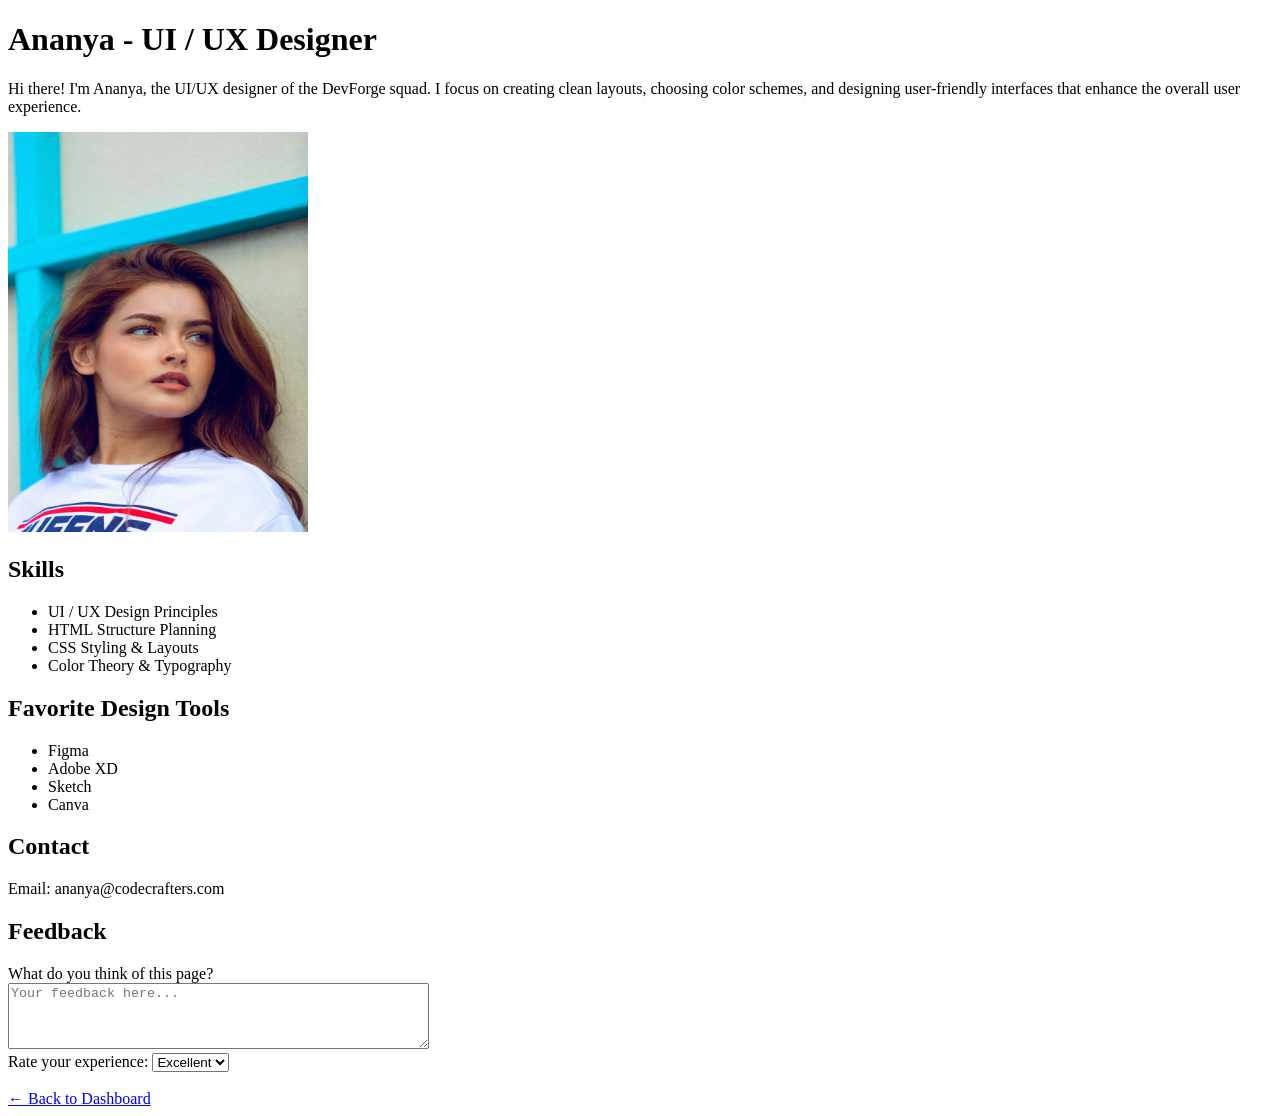
==== members/ananya.html @ 39cc7f69 "Step 2 done" ====
<!DOCTYPE html>
<html lang="en">
<head>
    <meta charset="UTF-8">
    <meta name="viewport" content="width=device-width, initial-scale=1.0">
    <title>Ananya - UI / UX Designer</title>
    <link rel="stylesheet" href="../styles/style.css">
</head>
<body>
    <header>
        <h1>Ananya - UI / UX Designer</h1>
        <p>
            Hi there! I'm Ananya, the UI/UX designer of the DevForge squad. I focus on creating clean layouts, choosing color schemes, and designing user-friendly interfaces that enhance the overall user experience.
        </p>
    </header>

    <section>
        <img src="../images/ananya.jpg" alt="Ananya's Photo" width="300" height="400">
    </section>

    <main>

        <section id="skills">
            <h2>Skills</h2>
            <ul>
                <li>UI / UX Design Principles</li>
                <li>HTML Structure Planning</li>
                <li>CSS Styling & Layouts</li>
                <li>Color Theory & Typography</li>
            </ul>
        </section>

        <section id="fav-tools">
            <h2>Favorite Design Tools</h2>
            <ul>
                <li>Figma</li>
                <li>Adobe XD</li>
                <li>Sketch</li>
                <li>Canva</li>
            </ul>
        </section>

        <!-- Contact Section -->
        <section id="contact">
            <h2>Contact</h2>
            <p>Email: ananya@codecrafters.com</p>
        </section>

        <section id="feedback">
            <h2>Feedback</h2>
            <form>
                <label for="comment">What do you think of this page?</label><br>
                <textarea id="comment" name="comment" rows="4" cols="50" placeholder="Your feedback here..."></textarea><br>
                
                <label for="rating">Rate your experience:</label>
                <select id="rating" name="rating">
                    <option value="excellent">Excellent</option>
                    <option value="good">Good</option>
                    <option value="average">Average</option>
                    <option value="poor">Poor</option>
                </select><br><br>
            </form>
        </section>

    </main>

    <!-- Footer -->
    <footer>
        <a href="../index.html">← Back to Dashboard</a>
    </footer>

</body>
</html>
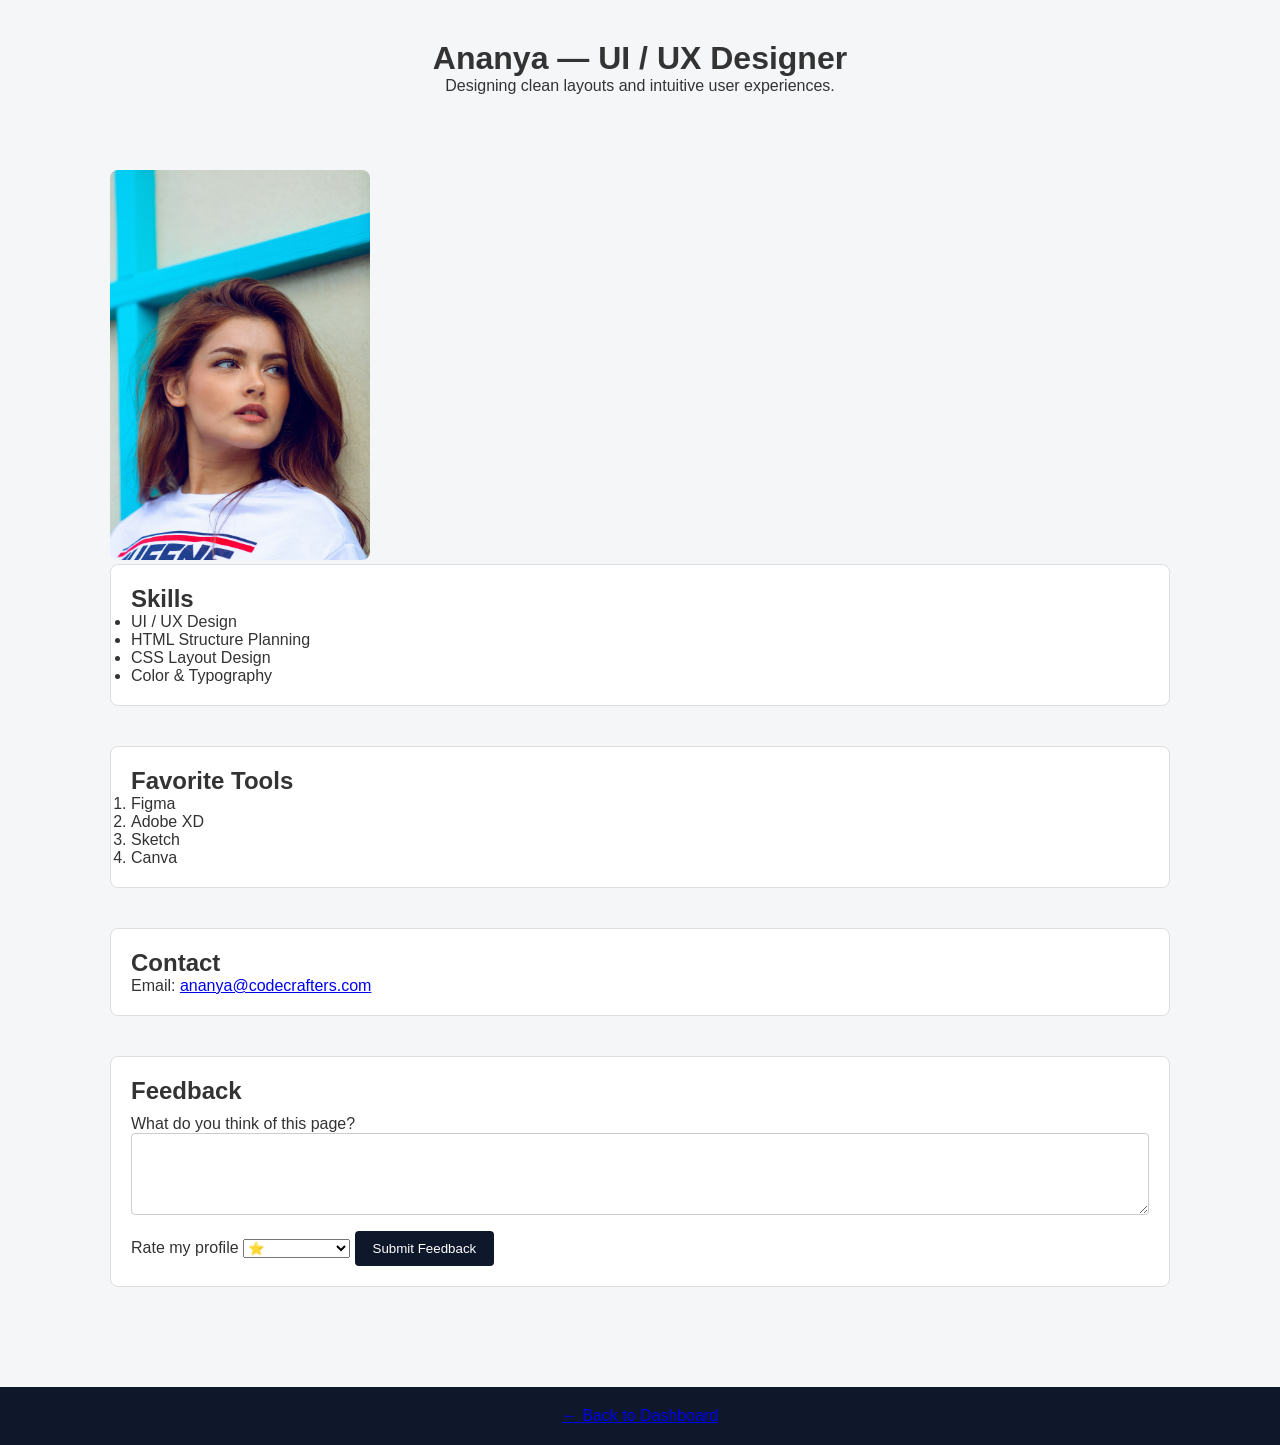
==== commit 27daa572: "all done" ====
--- a/members/ananya.html
+++ b/members/ananya.html
@@ -1,73 +1,74 @@
 <!DOCTYPE html>
 <html lang="en">
 <head>
-    <meta charset="UTF-8">
-    <meta name="viewport" content="width=device-width, initial-scale=1.0">
-    <title>Ananya - UI / UX Designer</title>
-    <link rel="stylesheet" href="../styles/style.css">
+<meta charset="UTF-8">
+<meta name="viewport" content="width=device-width, initial-scale=1.0">
+<title>Ananya | UI / UX Designer</title>
+<link rel="stylesheet" href="../styles/style.css">
 </head>
+
 <body>
-    <header>
-        <h1>Ananya - UI / UX Designer</h1>
-        <p>
-            Hi there! I'm Ananya, the UI/UX designer of the DevForge squad. I focus on creating clean layouts, choosing color schemes, and designing user-friendly interfaces that enhance the overall user experience.
-        </p>
-    </header>
 
-    <section>
-        <img src="../images/ananya.jpg" alt="Ananya's Photo" width="300" height="400">
-    </section>
+<header>
+<h1>Ananya — UI / UX Designer</h1>
+<p>Designing clean layouts and intuitive user experiences.</p>
+</header>
 
-    <main>
+<div class="container">
 
-        <section id="skills">
-            <h2>Skills</h2>
-            <ul>
-                <li>UI / UX Design Principles</li>
-                <li>HTML Structure Planning</li>
-                <li>CSS Styling & Layouts</li>
-                <li>Color Theory & Typography</li>
-            </ul>
-        </section>
+<img src="../images/ananya.jpg" alt="Ananya Photo" class="profile-img">
 
-        <section id="fav-tools">
-            <h2>Favorite Design Tools</h2>
-            <ul>
-                <li>Figma</li>
-                <li>Adobe XD</li>
-                <li>Sketch</li>
-                <li>Canva</li>
-            </ul>
-        </section>
+<section>
+<h2>Skills</h2>
+<ul>
+<li>UI / UX Design</li>
+<li>HTML Structure Planning</li>
+<li>CSS Layout Design</li>
+<li>Color & Typography</li>
+</ul>
+</section>
 
-        <!-- Contact Section -->
-        <section id="contact">
-            <h2>Contact</h2>
-            <p>Email: ananya@codecrafters.com</p>
-        </section>
+<section>
+<h2>Favorite Tools</h2>
+<ol>
+<li>Figma</li>
+<li>Adobe XD</li>
+<li>Sketch</li>
+<li>Canva</li>
+</ol>
+</section>
 
-        <section id="feedback">
-            <h2>Feedback</h2>
-            <form>
-                <label for="comment">What do you think of this page?</label><br>
-                <textarea id="comment" name="comment" rows="4" cols="50" placeholder="Your feedback here..."></textarea><br>
-                
-                <label for="rating">Rate your experience:</label>
-                <select id="rating" name="rating">
-                    <option value="excellent">Excellent</option>
-                    <option value="good">Good</option>
-                    <option value="average">Average</option>
-                    <option value="poor">Poor</option>
-                </select><br><br>
-            </form>
-        </section>
+<section>
+<h2>Contact</h2>
+<p>Email: <a href="mailto:ananya@codecrafters.com">ananya@codecrafters.com</a></p>
+</section>
 
-    </main>
+<section>
+<h2>Feedback</h2>
 
-    <!-- Footer -->
-    <footer>
-        <a href="../index.html">← Back to Dashboard</a>
-    </footer>
+<form>
+<label>What do you think of this page?</label>
+<textarea rows="4"></textarea>
+
+<label>Rate my profile</label>
+<select>
+<option>⭐</option>
+<option>⭐⭐</option>
+<option>⭐⭐⭐</option>
+<option>⭐⭐⭐⭐</option>
+<option>⭐⭐⭐⭐⭐</option>
+</select>
+
+<button type="submit">Submit Feedback</button>
+</form>
+
+</section>
+
+</div>
+
+<footer>
+<a href="../index.html">← Back to Dashboard</a>
+</footer>
 
 </body>
 </html>
--- a/styles/style.css
+++ b/styles/style.css
@@ -0,0 +1,137 @@
+*{
+margin:0;
+padding:0;
+box-sizing:border-box;
+}
+
+body{
+font-family:Arial, Helvetica, sans-serif;
+background:#f4f6f8;
+color:#333;
+}
+
+/* HEADER */
+
+header{
+text-align:center;
+padding:40px 20px;
+display:flex;
+flex-direction:column;
+align-items:center;
+justify-content:center;
+}
+
+.dashboard header{
+background:#0f172a;
+color:#f8fafc;
+}
+
+.dashboard header p{
+color:#cbd5e1;
+}
+
+/* CONTAINER */
+
+.container{
+max-width:1100px;
+margin:auto;
+padding:20px;
+}
+
+/* SECTIONS */
+
+section{
+margin-bottom:40px;
+padding:20px;
+border:1px solid #ddd;
+border-radius:8px;
+background:white;
+}
+
+/* TEAM IMAGE */
+
+.team-img{
+width:100%;
+max-width:600px;
+margin-top:15px;
+border-radius:6px;
+}
+
+/* MEMBERS */
+
+.members-list{
+display:flex;
+gap:25px;
+list-style:none;
+margin-top:10px;
+}
+
+.members-list a{
+text-decoration:none;
+color:#0f172a;
+font-weight:bold;
+}
+
+.members-list a:hover{
+color:#38bdf8;
+}
+
+/* TABLE */
+
+table{
+width:100%;
+border-collapse:collapse;
+margin-top:15px;
+}
+
+th,td{
+padding:10px;
+border:1px solid #ccc;
+text-align:left;
+}
+
+/* FORM */
+
+form{
+margin-top:10px;
+}
+
+form input,
+form textarea{
+width:100%;
+padding:10px;
+margin-bottom:12px;
+border:1px solid #ccc;
+border-radius:4px;
+}
+
+button{
+padding:10px 18px;
+background:#0f172a;
+color:white;
+border:none;
+border-radius:4px;
+cursor:pointer;
+}
+
+button:hover{
+background:#1e293b;
+}
+
+/* FOOTER */
+
+footer{
+text-align:center;
+padding:20px;
+background:#0f172a;
+color:white;
+margin-top:40px;
+}
+
+/* MEMBER PROFILE */
+
+.profile-img{
+width:260px;
+border-radius:8px;
+margin-top:15px;
+}
